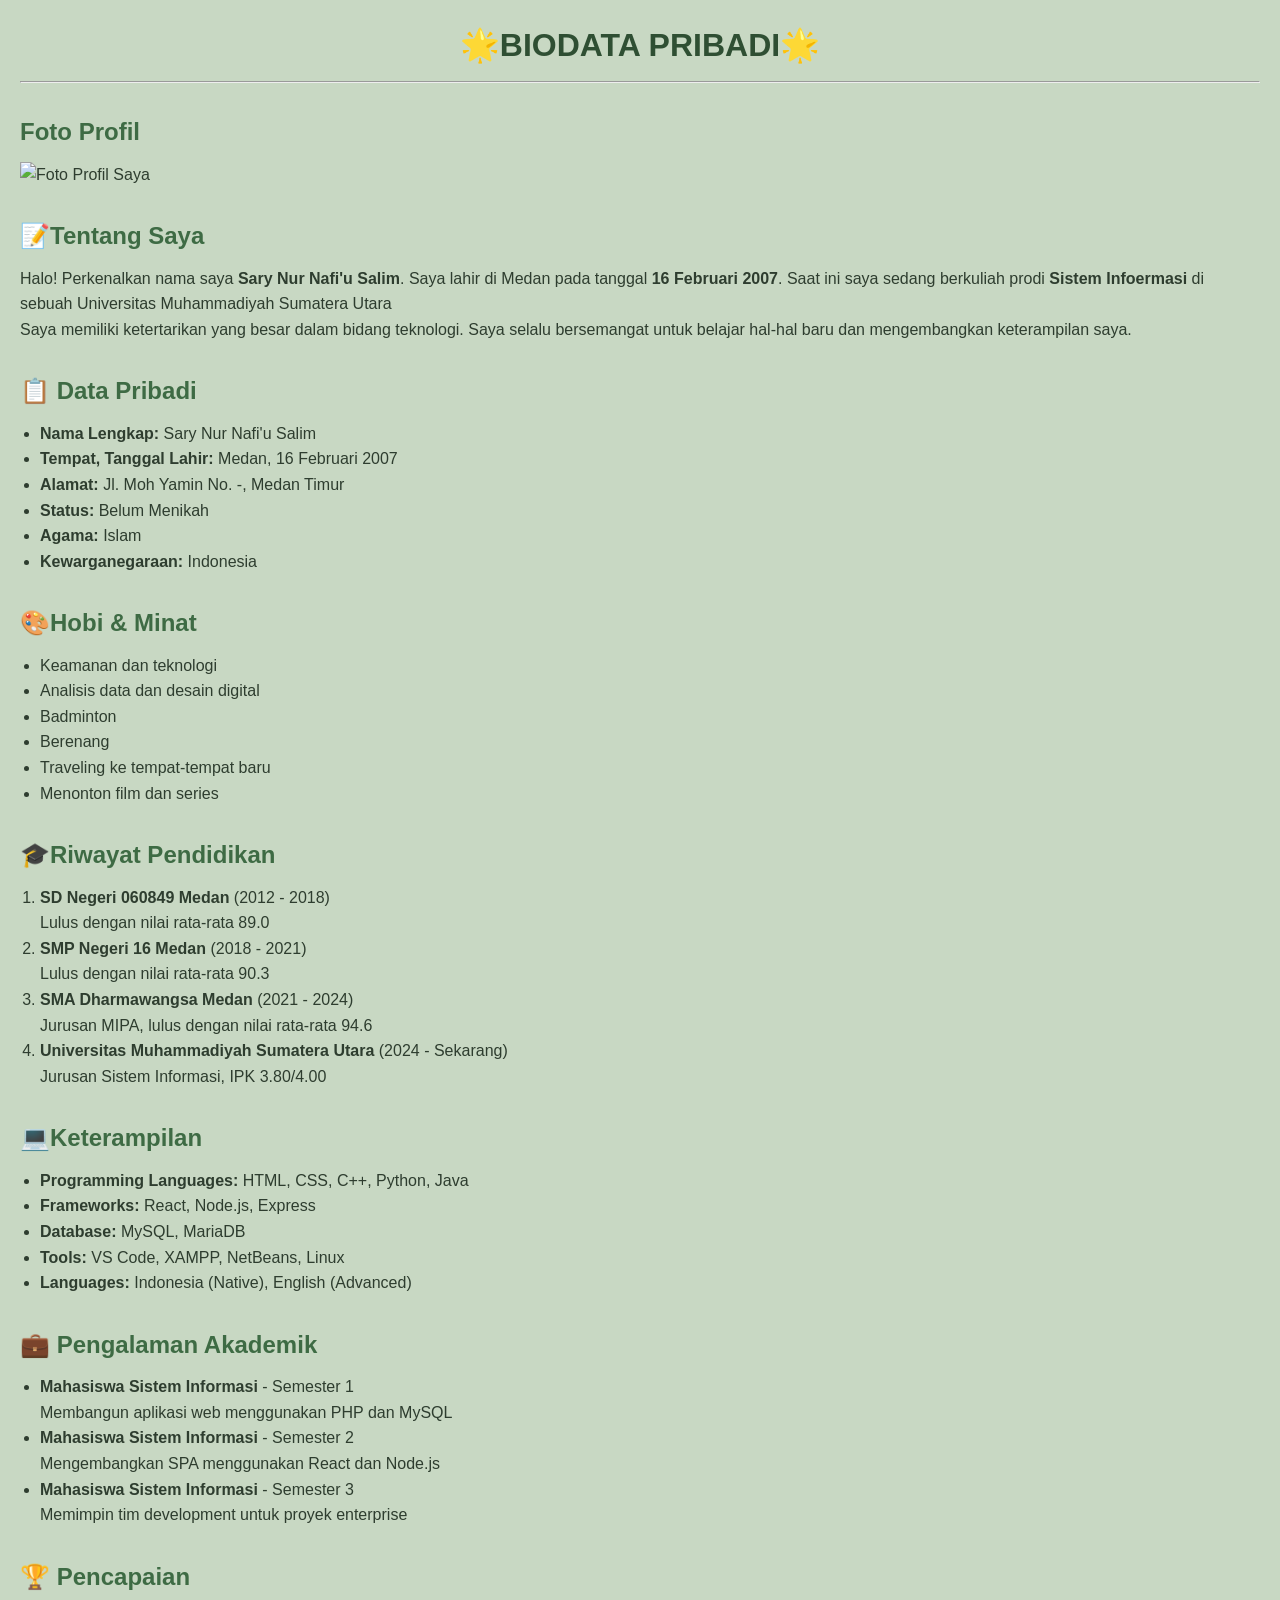
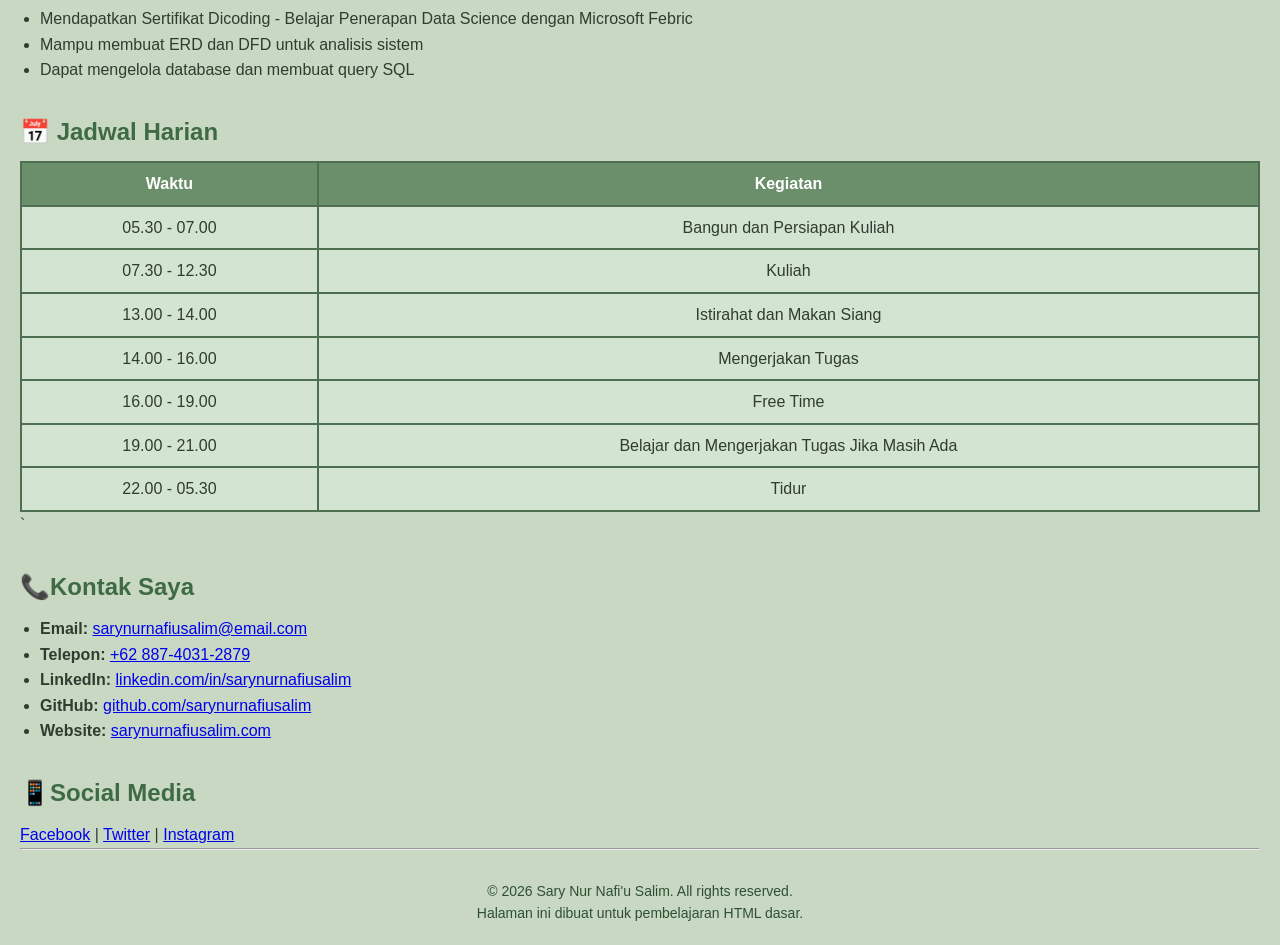
==== index.html @ cd38adb3 "Add files via upload" ====
<!DOCTYPE html> 
<html lang="id"><link rel="stylesheet" href="style.css">
<head> 
    <meta charset="UTF-8"> 
    <meta name="viewport" content="width=device-width, initial-scale=1.0"> 
    <meta name="description" content="Halaman Profil Pribadi"> 
    <meta name="keywords" content="profil, biodata, about me"> 
    <meta name="author" content="Nama Anda"> 
    <title>Profil Saya - Biodata Lengkap</title> 
</head> 
<body> 

    <!-- HEADER --> 
    <header> 
        <h1>🌟BIODATA PRIBADI🌟 </h1> 
<hr> 
</header> 

<!-- FOTO PROFIL --> 
<h2>Foto Profil</h2> 
<img src="Foto Profil Saya/profile.jpeg" alt="Foto Profil Saya" width="175" height="200"> 

<!-- BIODATA --> 
<h2>📝Tentang Saya</h2> 
<p> 
    Halo! Perkenalkan nama saya <strong>Sary Nur Nafi'u Salim</strong>. Saya lahir di  
    Medan pada tanggal <strong>16 Februari 2007</strong>. Saat ini saya sedang berkuliah prodi <strong>Sistem Infoermasi</strong> di sebuah 
    Universitas Muhammadiyah Sumatera Utara
</p> 
<p> 
    Saya memiliki ketertarikan yang besar dalam bidang teknologi.  
    Saya selalu bersemangat untuk belajar hal-hal baru dan mengembangkan  
    keterampilan saya. 
</p> 

<!-- DATA PRIBADI --> 
<h2>📋 Data Pribadi</h2> 
<ul> 
    <li><strong>Nama Lengkap:</strong> Sary Nur Nafi'u Salim</li> 
    <li><strong>Tempat, Tanggal Lahir:</strong> Medan, 16 Februari 2007</li> 
    <li><strong>Alamat:</strong> Jl. Moh Yamin No. -, Medan Timur</li> 
    <li><strong>Status:</strong> Belum Menikah</li> 
    <li><strong>Agama:</strong> Islam</li> 
    <li><strong>Kewarganegaraan:</strong> Indonesia</li> 
</ul>

<!-- HOBI --> 
<h2>🎨Hobi & Minat</h2> 
<ul> 
    <li>Keamanan dan teknologi</li>
    <li>Analisis data dan desain digital</li> 
    <li>Badminton</li>  
    <li>Berenang</li> 
    <li>Traveling ke tempat-tempat baru</li> 
    <li>Menonton film dan series</li> 
</ul> 

<!-- PENDIDIKAN --> 
<h2>🎓Riwayat Pendidikan</h2> 
<ol> 
    <li> 
        <strong>SD Negeri 060849 Medan</strong> (2012 - 2018)<br> 
        Lulus dengan nilai rata-rata 89.0
    </li> 
    <li> 
        <strong>SMP Negeri 16 Medan</strong> (2018 - 2021)<br> 
        Lulus dengan nilai rata-rata 90.3
    </li> 
    <li> 
        <strong>SMA Dharmawangsa Medan</strong> (2021 - 2024)<br> 
        Jurusan MIPA, lulus dengan nilai rata-rata 94.6
    </li> 
    <li> 
        <strong>Universitas Muhammadiyah Sumatera Utara</strong> (2024 - Sekarang)<br> 
        Jurusan Sistem Informasi, IPK 3.80/4.00
    </li> 
</ol> 

<!-- KETERAMPILAN --> 
<h2>💻Keterampilan</h2> 
<ul> 
    <li><strong>Programming Languages:</strong> HTML, CSS, C++, 
    Python, Java</li> 
    <li><strong>Frameworks:</strong> React, Node.js, Express</li> 
    <li><strong>Database:</strong> MySQL, MariaDB</li> 
    <li><strong>Tools:</strong> VS Code, XAMPP, NetBeans, Linux</li> 
    <li><strong>Languages:</strong> Indonesia (Native), English (Advanced)</li> 
</ul> 

<!-- PENGALAMAN KERJA --> 
<h2>💼 Pengalaman Akademik</h2> 
<ul> 
    <li> 
    <strong>Mahasiswa Sistem Informasi</strong> - Semester 1<br> 
    Membangun aplikasi web menggunakan PHP dan MySQL    
</li> 
<li> 
    <strong>Mahasiswa Sistem Informasi</strong> - Semester 2<br> 
    Mengembangkan SPA menggunakan React dan Node.js 
</li> 
<li> 
    <strong>Mahasiswa Sistem Informasi</strong> - Semester 3<br> 
    Memimpin tim development untuk proyek enterprise 
</li> 
</ul> 

<!-- PENCAPAIAN -->
<h2>🏆 Pencapaian</h2>
<ul>
<li>Mendapatkan Sertifikat Dicoding - Belajar Penerapan Data Science dengan Microsoft Febric</li>
<li>Mampu membuat ERD dan DFD untuk analisis sistem</li>
<li>Dapat mengelola database dan membuat query SQL</li>
</ul>

<!-- JADWAL HARIAN -->
<h2>📅 Jadwal Harian</h2>
<table border="1" cellpadding="10">
<tr>
<th>Waktu</th>
<th>Kegiatan</th>
</tr>
<tr>
<td>05.30 - 07.00</td>
<td>Bangun dan Persiapan Kuliah </td>
</tr>
<tr>
<td>07.30 - 12.30</td>
<td>Kuliah</td>
</tr>
<tr>
<td>13.00 - 14.00</td>
<td>Istirahat dan Makan Siang</td>
</tr>
<td>14.00 - 16.00</td>
<td>Mengerjakan Tugas</td>
</tr>
<tr>
<td>16.00 - 19.00</td>
<td>Free Time</td>
</tr>
<tr>
<td>19.00 - 21.00</td>
<td>Belajar dan Mengerjakan Tugas Jika Masih Ada</td>
</tr>
<tr>
<td>22.00 - 05.30</td>
<td>Tidur</td>
</tr>
</table >`

<!-- KONTAK --> 
<h2>📞Kontak Saya</h2> 
<ul> 
    <li> 
        <strong>Email:</strong>  
        <a href="sarynurnafiusalim@email.com">sarynurnafiusalim@email.com</a> 
    </li> 
    <li> 
        <strong>Telepon:</strong>  
        <a href="tel:+6288740312879">+62 887-4031-2879</a> 
    </li> 
    <li> 
        <strong>LinkedIn:</strong>  
        <a href="https://www.linkedin.com/in/sary-nur-nafi-u-salim-1660283a9" 
target="_blank">linkedin.com/in/sarynurnafiusalim</a> 
</li> 
    <li> 
        <strong>GitHub:</strong>  
        <a href="https://github.com/sarynurnafiusalim" 
target="_blank">github.com/sarynurnafiusalim</a> 
    </li> 
    <li> 
        <strong>Website:</strong>  
        <a href="https://sarynurnafiusalim.com" target="_blank">sarynurnafiusalim.com</a> 
    </li> 
</ul> 

<!-- SOSIAL MEDIA --> 
<h2>📱Social Media</h2> 
<p> 
    <a href="https://facebook.com/sarynurnafiusalim" target="_blank">Facebook</a> |  
    <a href="https://twitter.com/sarynurnafiusalim" target="_blank">Twitter</a> |  
    <a href="https://instagram.com/sarynurnafiusalim" target="_blank">Instagram</a> 
</p> 

<!-- FOOTER --> 
<hr> 
<footer> 
    <p> 
        &copy; 2026 Sary Nur Nafi'u Salim. All rights reserved.<br> 
        Halaman ini dibuat untuk pembelajaran HTML dasar. 
    </p> 
</footer> 
</body> 
</html>
---- style.css ----
*{
    margin: 0;
    padding: 0;
    box-sizing: border-box;
}

body{
    font-family: Arial, Helvetica, sans-serif;
    background-color: #c8d8c3; 
    color: #2e3d2f;
    line-height: 1.6;
    padding: 20px;
}

.container{
    max-width: 900px;
    margin: 40px auto;
    background: #e2efe0;
    padding: 20px;
    border: 5px solid #4f6f52; 
}

h1, h2{
    margin-bottom: 10px;
}

h1{
    text-align: center;
    color: #2f4f33; 
}

h2{
    margin-top: 30px;
    color: #3e6b44; 
}

ul, ol{
    margin-left: 20px;
}

table{
    width: 100%;
    border-collapse: collapse;
    margin-top: 10px;
    background-color: #d4e4d2;
}

table, th, td{
    border: 2px solid #4f6f52;
}

th{
    background-color: #6b8e6b; 
    color: white;
}

th, td{
    padding: 8px;
    text-align: center;
}

footer{
    margin-top: 30px;
    text-align: center;
    font-size: 14px;
    color: #2f4f33;
}
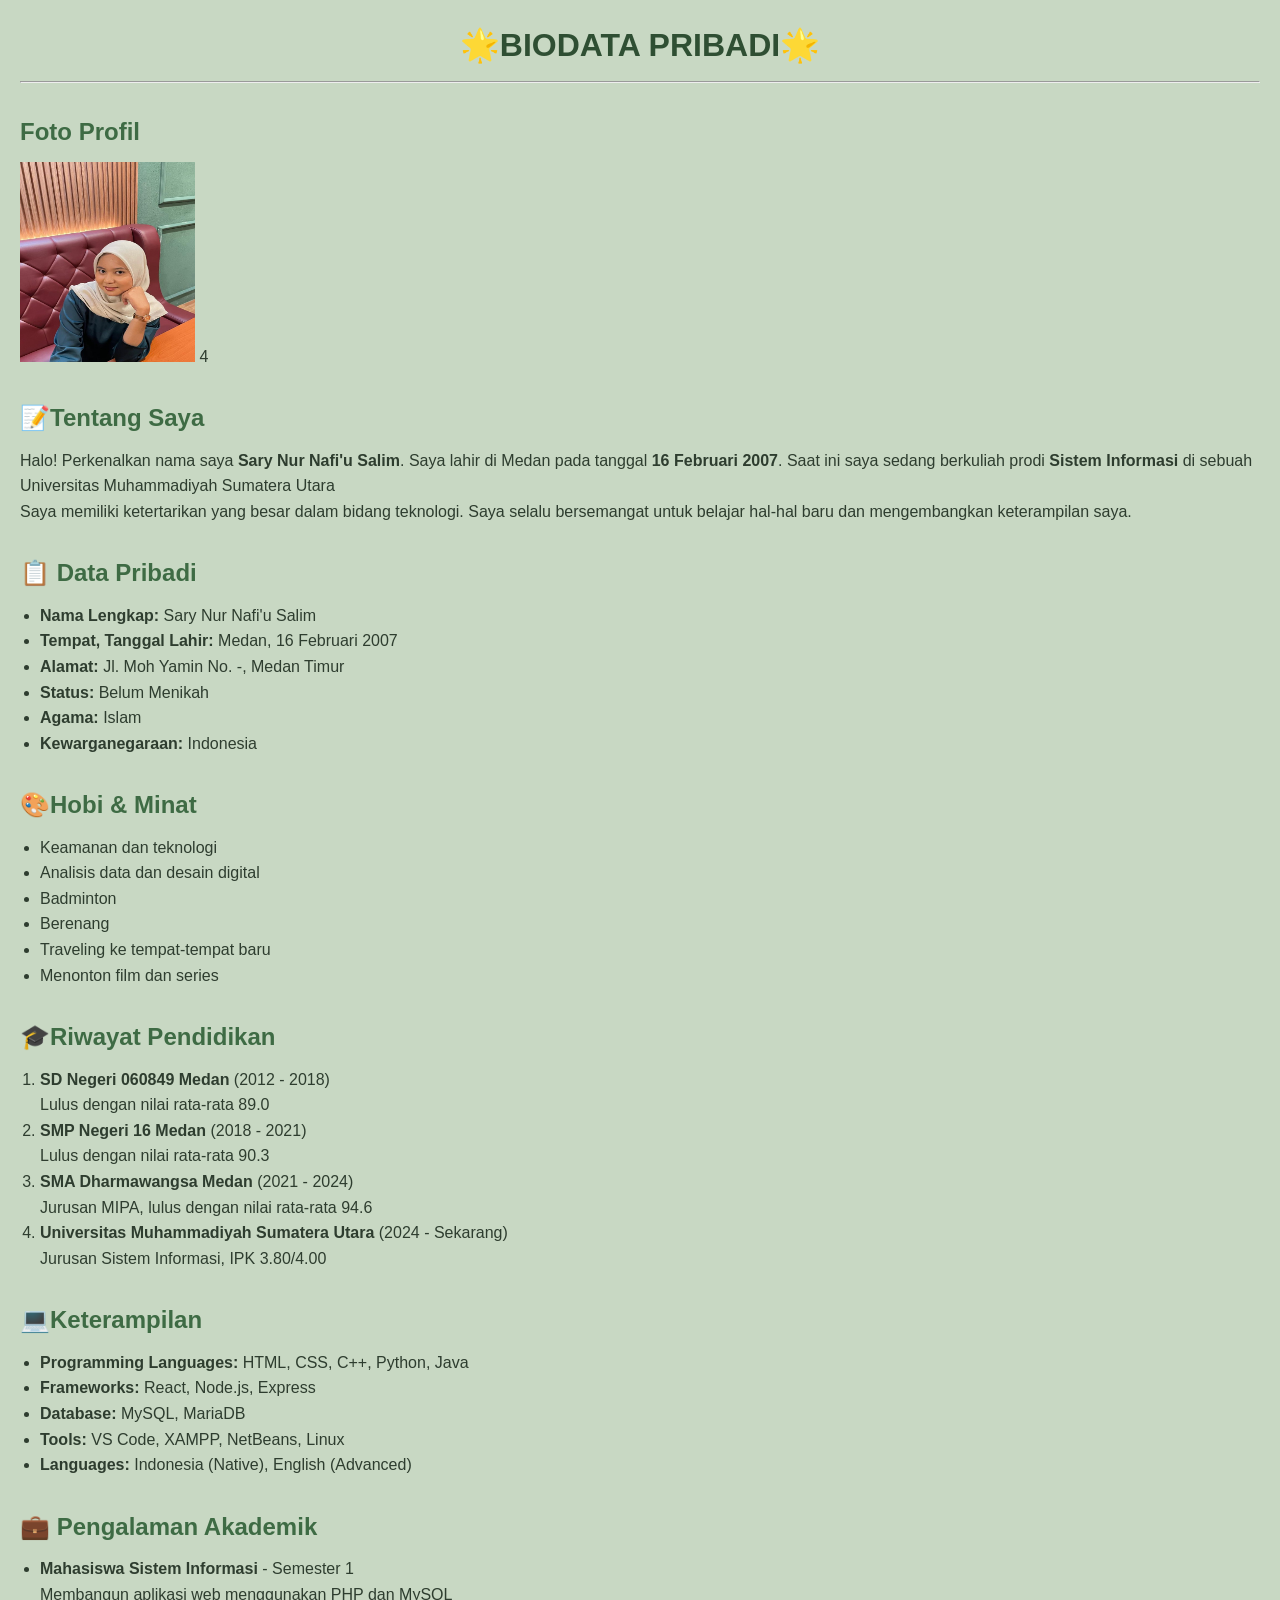
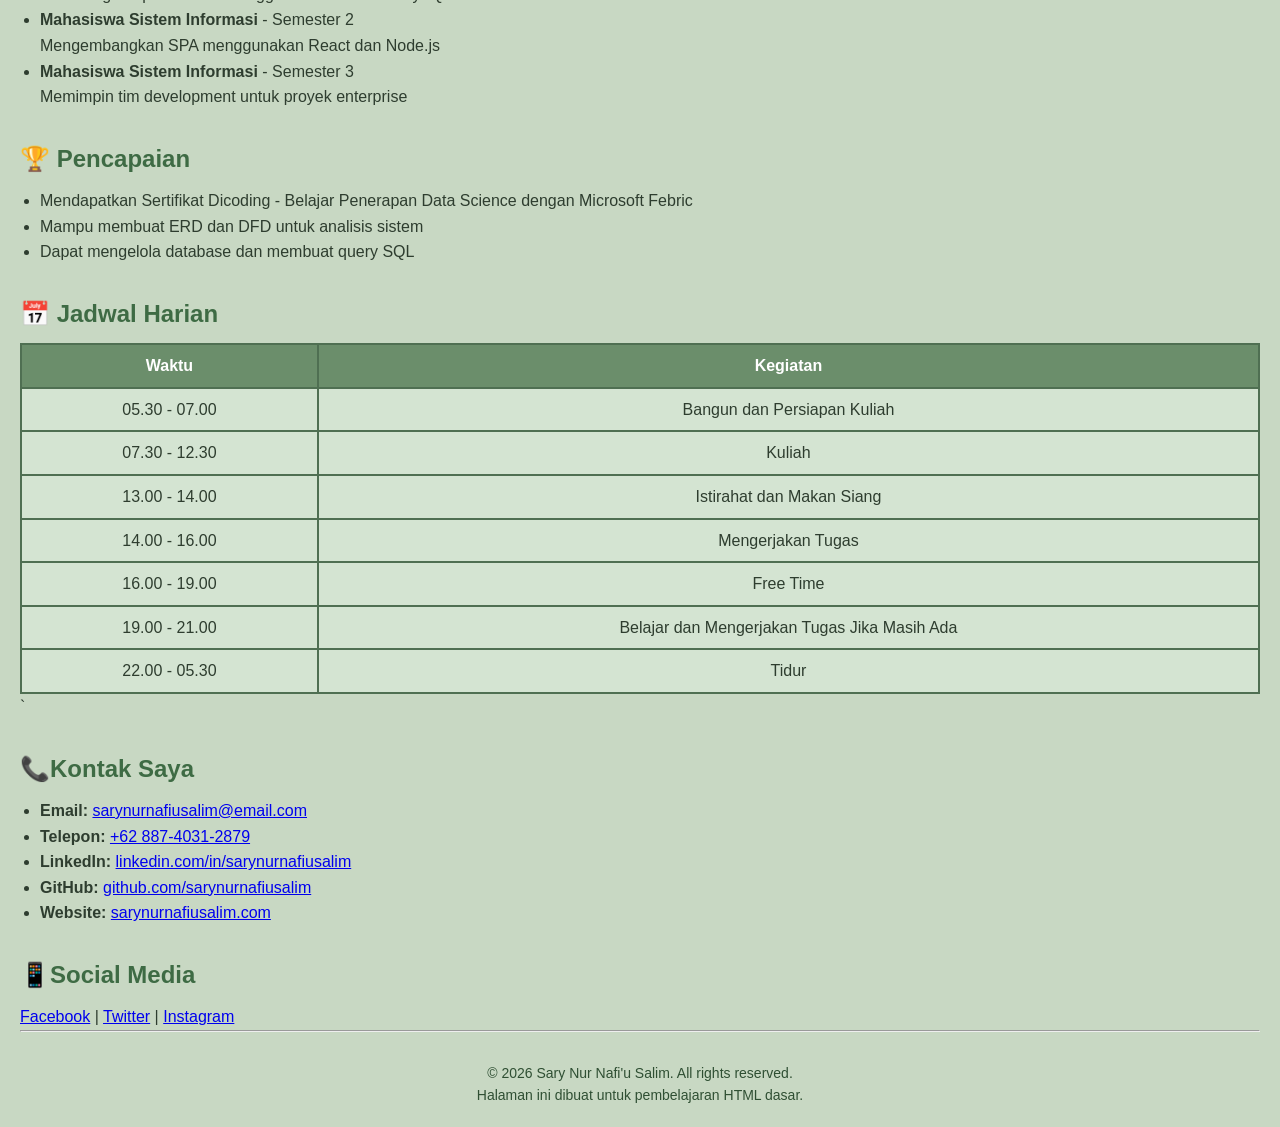
==== commit 82b4da44: "Add files via upload" ====
--- a/index.html
+++ b/index.html
@@ -19,12 +19,12 @@
 <!-- FOTO PROFIL --> 
 <h2>Foto Profil</h2> 
 <img src="Foto Profil Saya/profile.jpeg" alt="Foto Profil Saya" width="175" height="200"> 
-
+4
 <!-- BIODATA --> 
 <h2>📝Tentang Saya</h2> 
 <p> 
     Halo! Perkenalkan nama saya <strong>Sary Nur Nafi'u Salim</strong>. Saya lahir di  
-    Medan pada tanggal <strong>16 Februari 2007</strong>. Saat ini saya sedang berkuliah prodi <strong>Sistem Infoermasi</strong> di sebuah 
+    Medan pada tanggal <strong>16 Februari 2007</strong>. Saat ini saya sedang berkuliah prodi <strong>Sistem Informasi</strong> di sebuah 
     Universitas Muhammadiyah Sumatera Utara
 </p> 
 <p> 
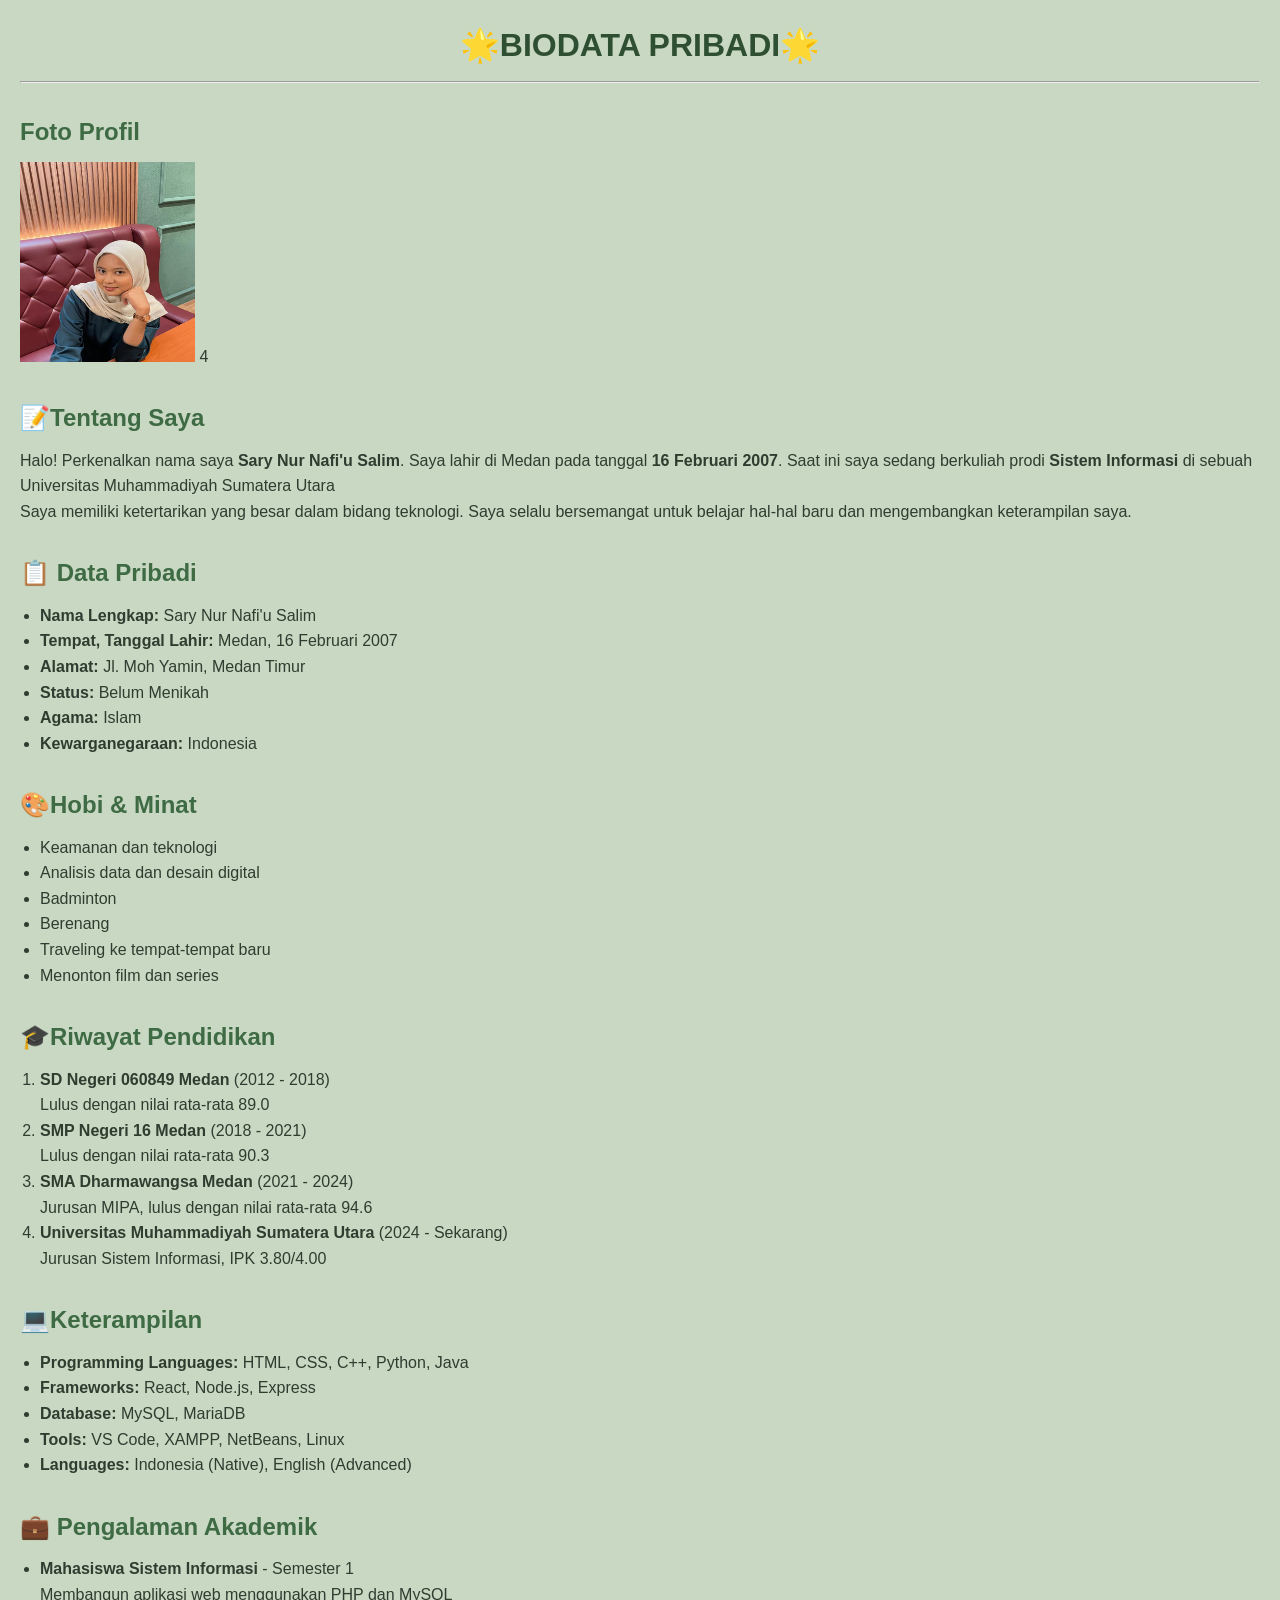
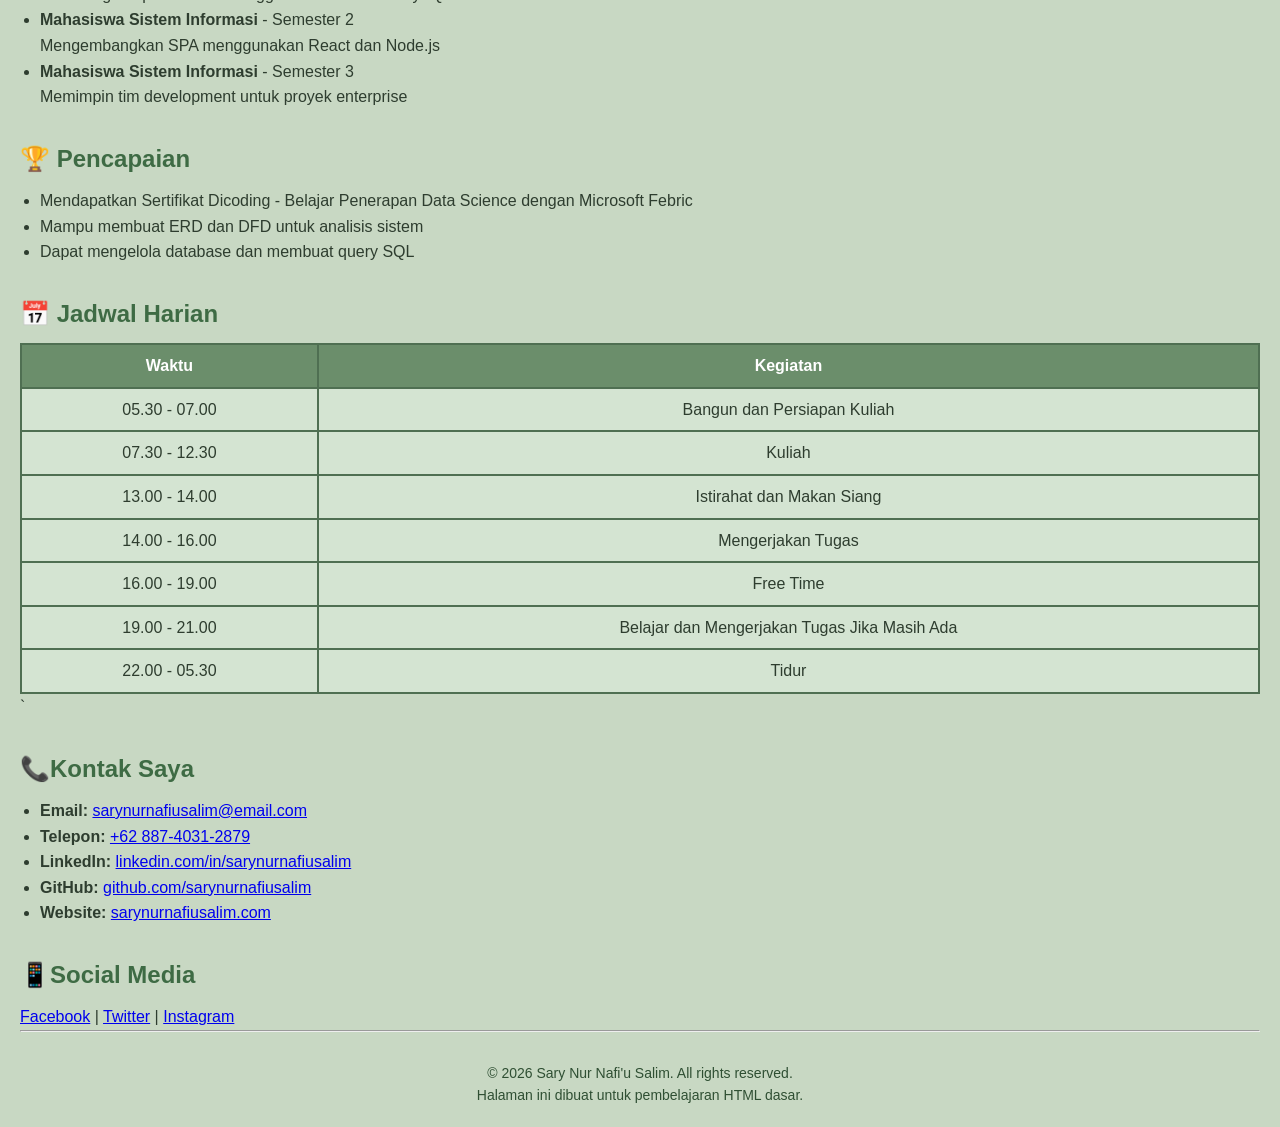
==== commit 9c1f0978: "Add files via upload" ====
--- a/index.html
+++ b/index.html
@@ -38,7 +38,7 @@
 <ul> 
     <li><strong>Nama Lengkap:</strong> Sary Nur Nafi'u Salim</li> 
     <li><strong>Tempat, Tanggal Lahir:</strong> Medan, 16 Februari 2007</li> 
-    <li><strong>Alamat:</strong> Jl. Moh Yamin No. -, Medan Timur</li> 
+    <li><strong>Alamat:</strong> Jl. Moh Yamin, Medan Timur</li> 
     <li><strong>Status:</strong> Belum Menikah</li> 
     <li><strong>Agama:</strong> Islam</li> 
     <li><strong>Kewarganegaraan:</strong> Indonesia</li> 
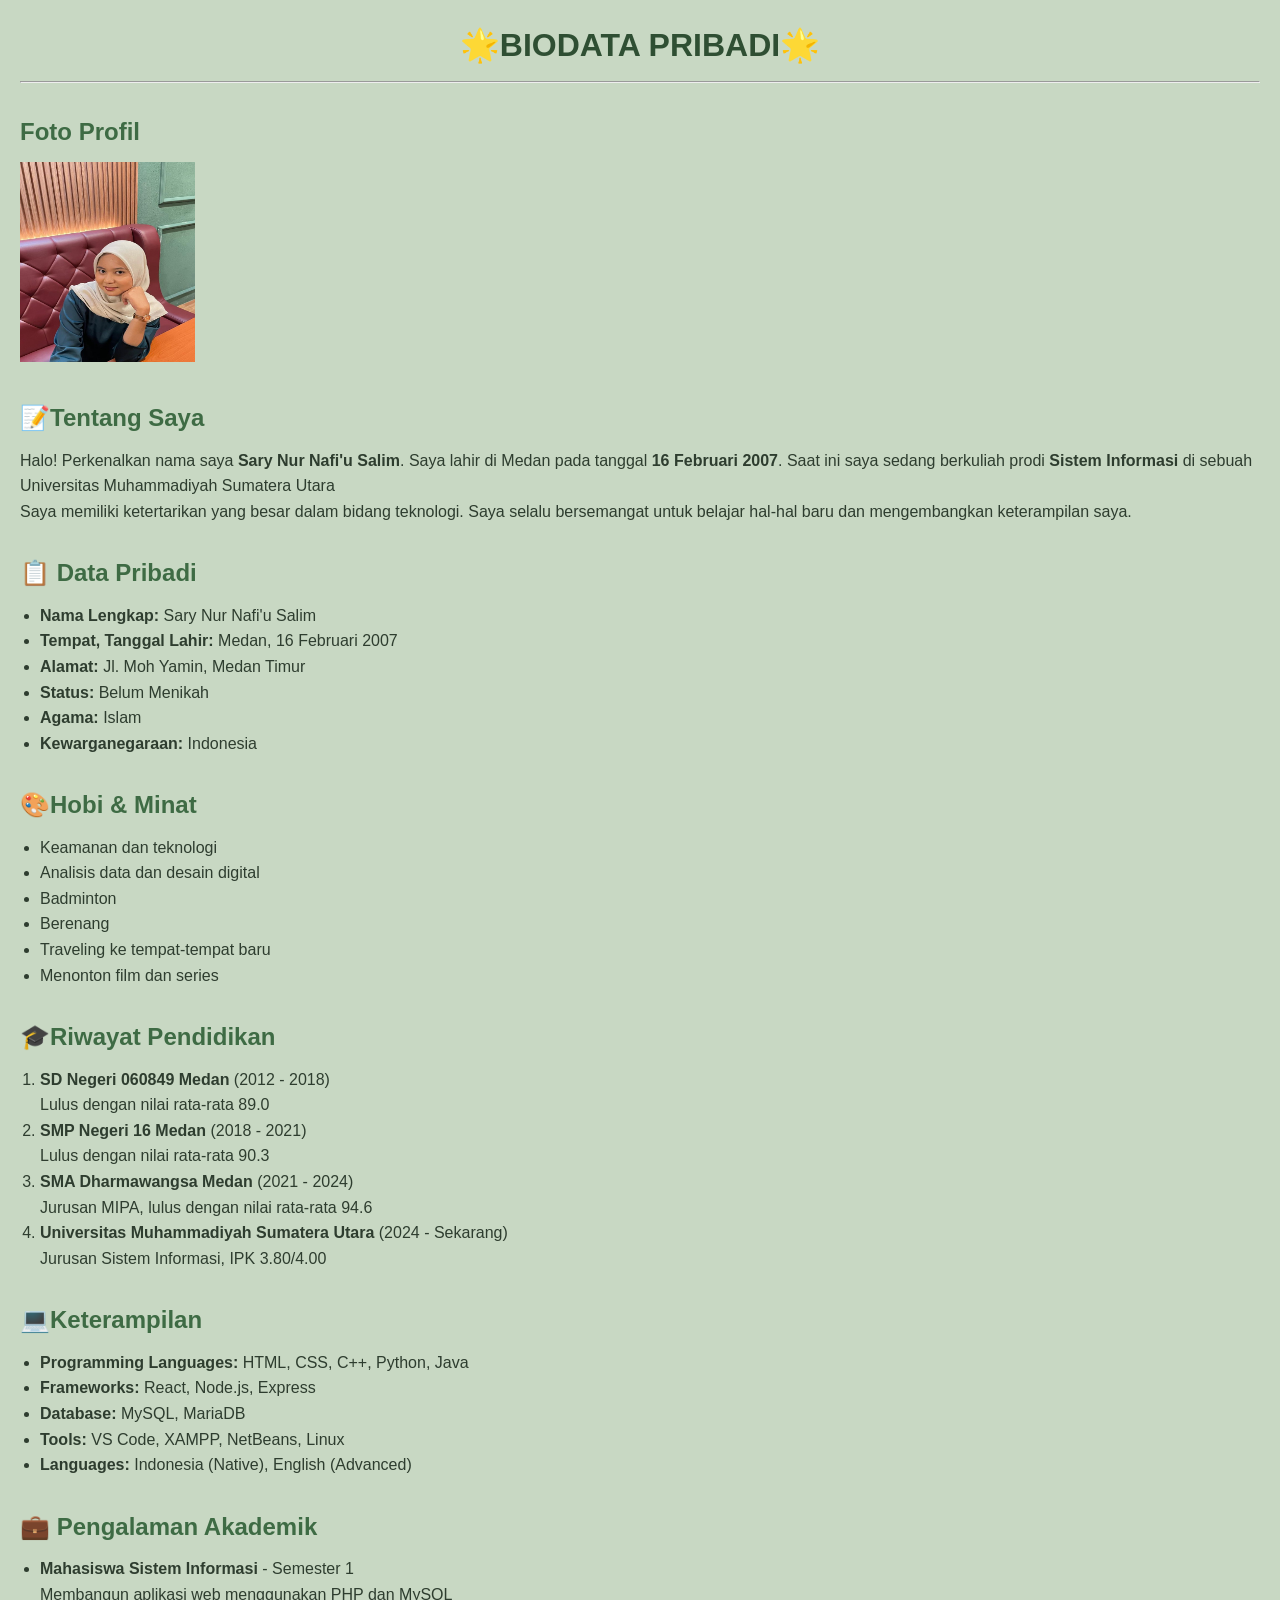
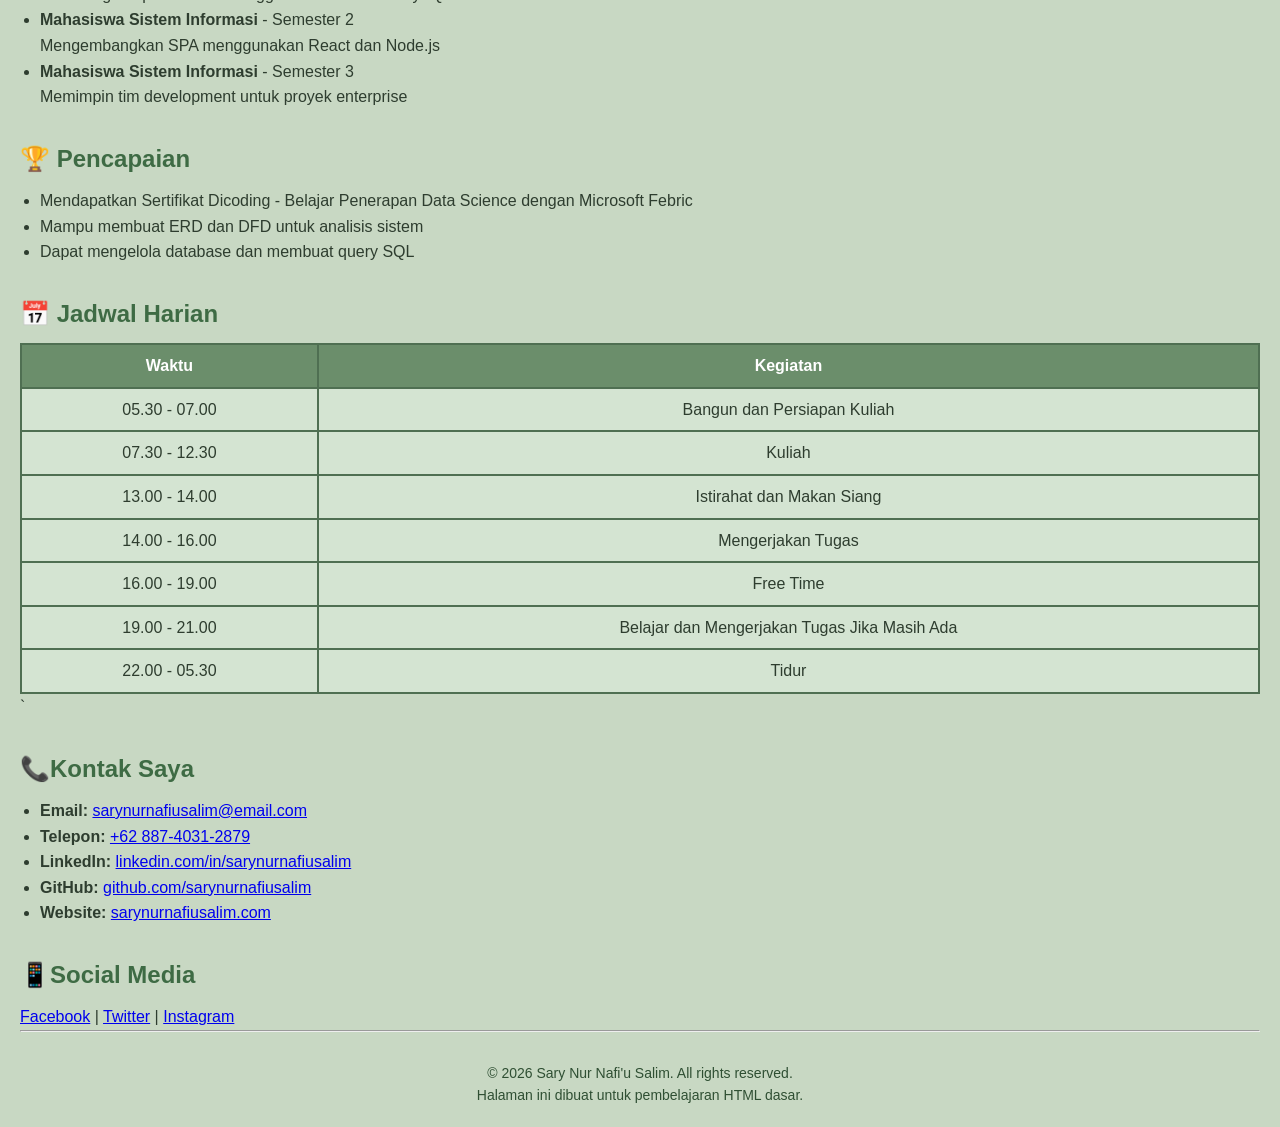
==== commit 4c77599a: "Add files via upload" ====
--- a/index.html
+++ b/index.html
@@ -19,7 +19,7 @@
 <!-- FOTO PROFIL --> 
 <h2>Foto Profil</h2> 
 <img src="Foto Profil Saya/profile.jpeg" alt="Foto Profil Saya" width="175" height="200"> 
-4
+
 <!-- BIODATA --> 
 <h2>📝Tentang Saya</h2> 
 <p> 
